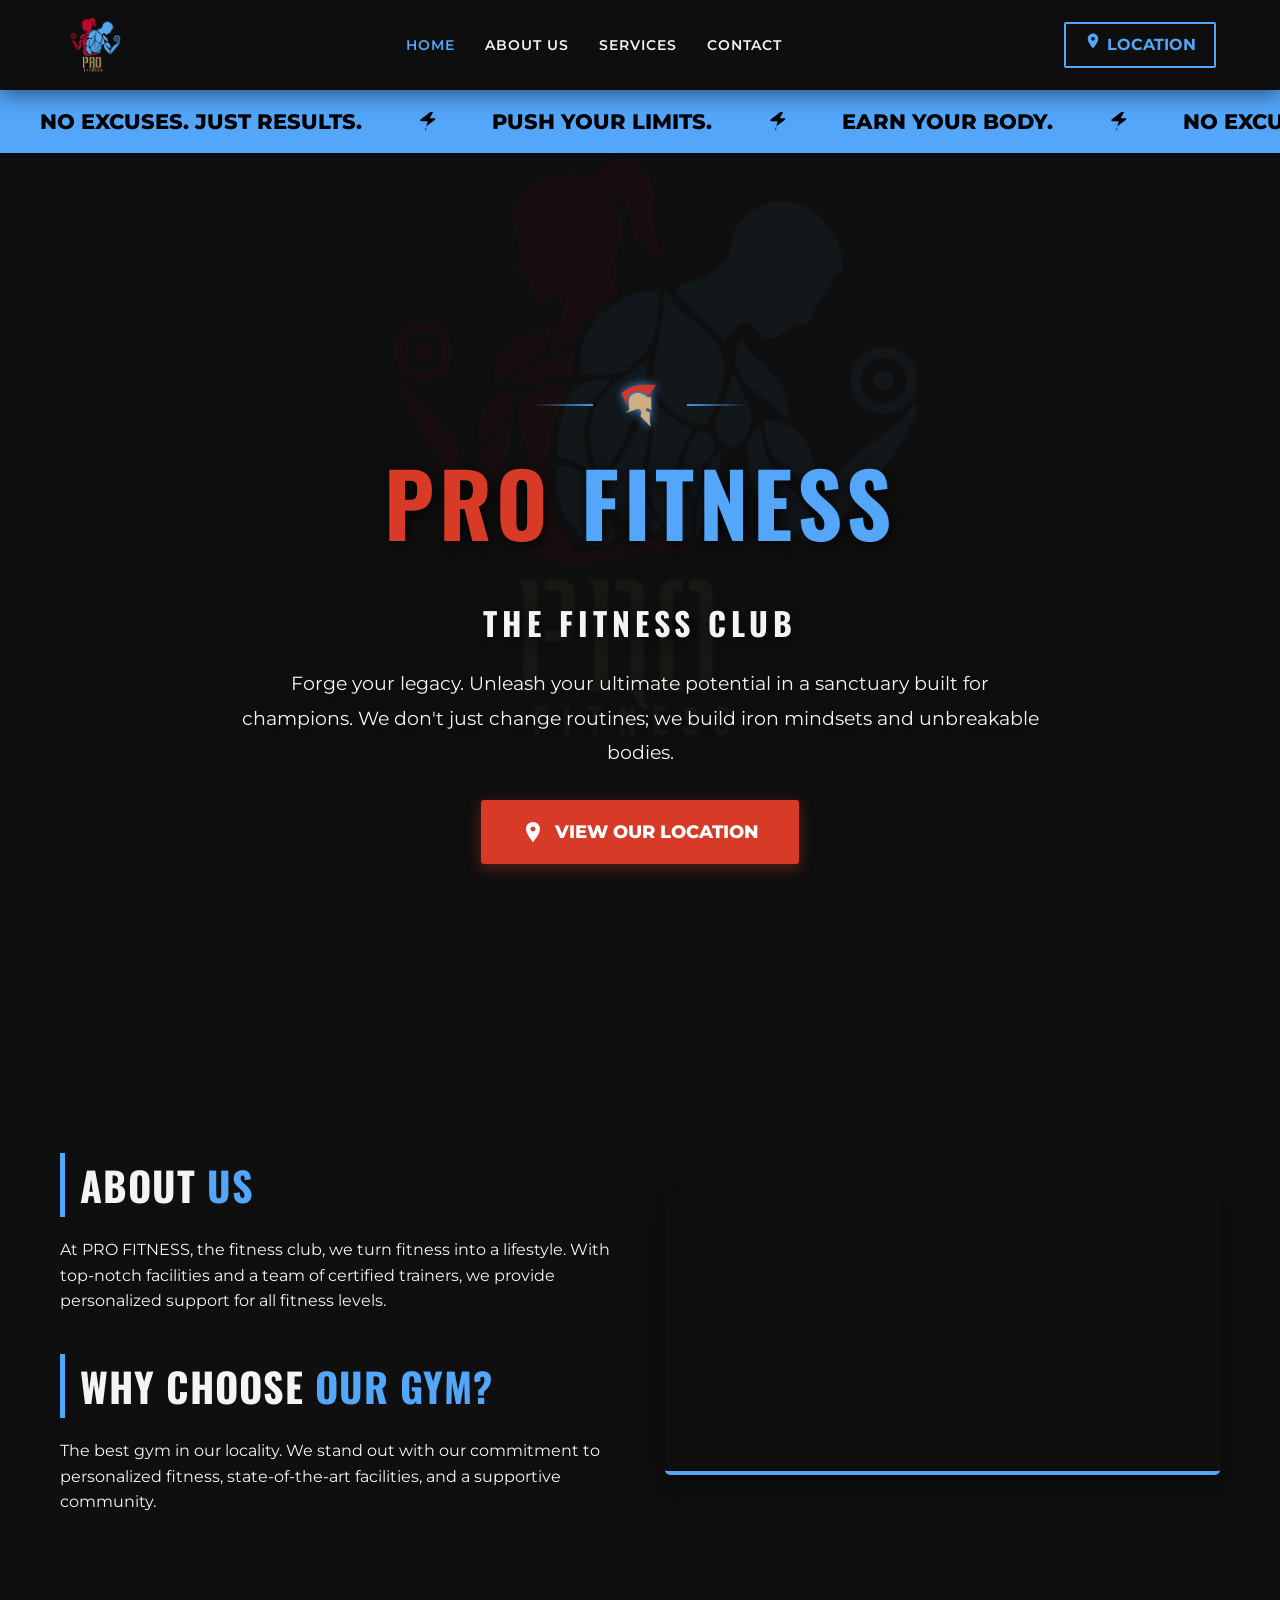
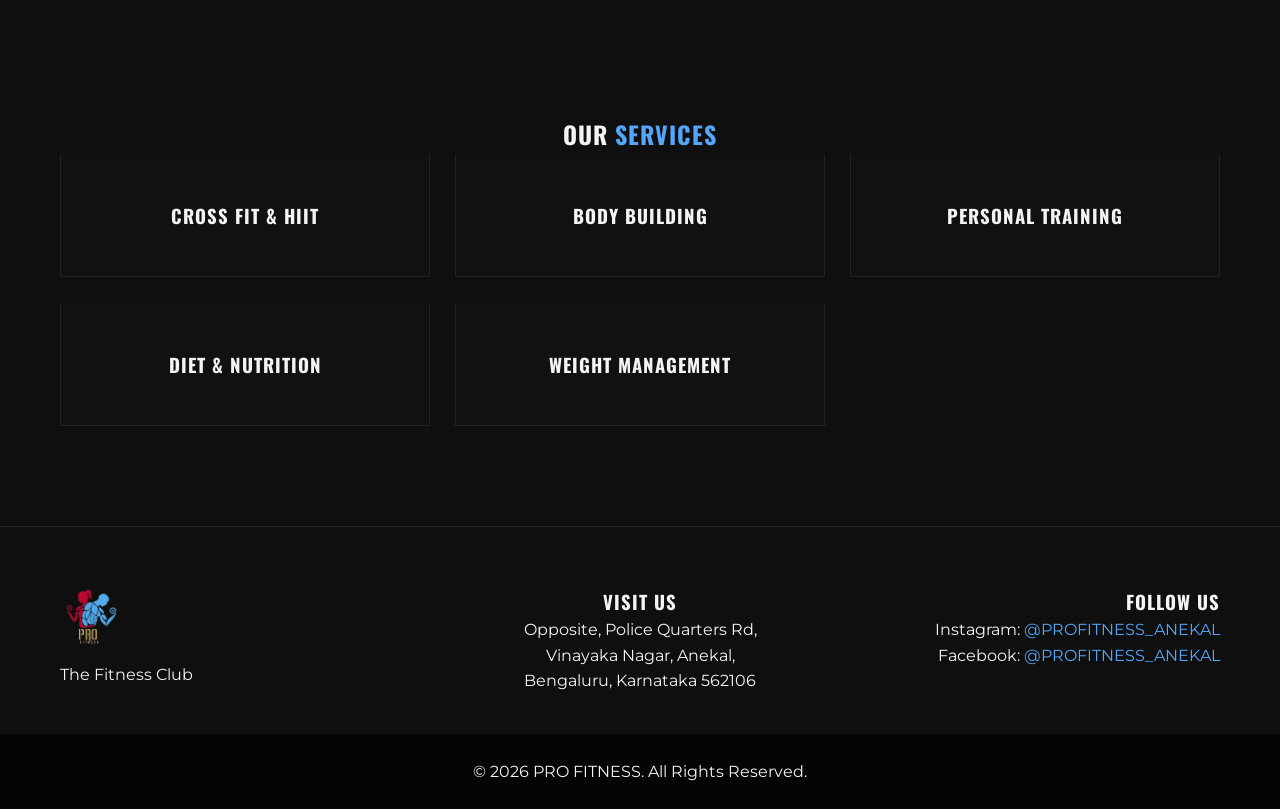
==== index.html @ 19163734 "Add files via upload" ====
<!DOCTYPE html>
<html lang="en">
<head>
    <meta charset="UTF-8">
    <meta name="viewport" content="width=device-width, initial-scale=1.0">
    <title>PRO FITNESS | The Fitness Club</title>
    <link href="https://fonts.googleapis.com/css2?family=Montserrat:wght@400;600;800&family=Oswald:wght@500;700&display=swap" rel="stylesheet">
    <link rel="stylesheet" href="style.css?v=9">
</head>
<body>

    <div style="position: fixed; top: 0; left: 0; width: 100vw; height: 100vh; background: url('logo.png') no-repeat center center; background-size: 50%; opacity: 0.05; z-index: -1; pointer-events: none;"></div>

    <nav class="navbar">
        <div class="logo">
            <a href="index.html">
                <img src="logo.png" alt="PRO FITNESS Logo" class="nav-logo">
            </a>
        </div>
        <ul class="nav-links">
            <li><a href="index.html" class="active">Home</a></li>
            <li><a href="about.html">About Us</a></li>
            <li><a href="services.html">Services</a></li>
            <li><a href="contact.html">Contact</a></li>
        </ul>
        <a href="contact.html#gym-location" class="btn-nav">
            <svg width="18" height="18" fill="currentColor" viewBox="0 0 24 24"><path d="M12 2C8.13 2 5 5.13 5 9c0 5.25 7 13 7 13s7-7.75 7-13c0-3.87-3.13-7-7-7zm0 9.5c-1.38 0-2.5-1.12-2.5-2.5s1.12-2.5 2.5-2.5 2.5 1.12 2.5 2.5-1.12 2.5-2.5 2.5z"/></svg>
            Location
        </a>
    </nav>

    <div class="scrolling-ticker" style="margin-top: 90px; display: flex; align-items: center; background-color: var(--brand-blue);">
        
        <div class="ticker-content" style="display: flex; align-items: center;">
            <span style="color: #000000;">NO EXCUSES. JUST RESULTS.</span> <svg width="20" height="20" viewBox="0 0 24 24" fill="#000000" style="margin: 0 15px;"><path d="M11 21.999c-.19 0-.38-.05-.54-.16-.36-.23-.53-.66-.41-1.07l2.85-9.77H5c-.44 0-.84-.28-.97-.71-.13-.43.01-.9.36-1.18l14-11c.34-.27.83-.26 1.16.03.33.29.41.76.2 1.14l-4.48 8.16h5.73c.42 0 .8.26.95.66.15.4.01.86-.34 1.11l-10 7.5c-.19.14-.42.22-.66.22z"/></svg>
            <span style="color: #000000;">PUSH YOUR LIMITS.</span> <svg width="20" height="20" viewBox="0 0 24 24" fill="#000000" style="margin: 0 15px;"><path d="M11 21.999c-.19 0-.38-.05-.54-.16-.36-.23-.53-.66-.41-1.07l2.85-9.77H5c-.44 0-.84-.28-.97-.71-.13-.43.01-.9.36-1.18l14-11c.34-.27.83-.26 1.16.03.33.29.41.76.2 1.14l-4.48 8.16h5.73c.42 0 .8.26.95.66.15.4.01.86-.34 1.11l-10 7.5c-.19.14-.42.22-.66.22z"/></svg>
            <span style="color: #000000;">EARN YOUR BODY.</span> <svg width="20" height="20" viewBox="0 0 24 24" fill="#000000" style="margin: 0 15px;"><path d="M11 21.999c-.19 0-.38-.05-.54-.16-.36-.23-.53-.66-.41-1.07l2.85-9.77H5c-.44 0-.84-.28-.97-.71-.13-.43.01-.9.36-1.18l14-11c.34-.27.83-.26 1.16.03.33.29.41.76.2 1.14l-4.48 8.16h5.73c.42 0 .8.26.95.66.15.4.01.86-.34 1.11l-10 7.5c-.19.14-.42.22-.66.22z"/></svg>
            <span style="color: #000000;">NO EXCUSES. JUST RESULTS.</span> <svg width="20" height="20" viewBox="0 0 24 24" fill="#000000" style="margin: 0 15px;"><path d="M11 21.999c-.19 0-.38-.05-.54-.16-.36-.23-.53-.66-.41-1.07l2.85-9.77H5c-.44 0-.84-.28-.97-.71-.13-.43.01-.9.36-1.18l14-11c.34-.27.83-.26 1.16.03.33.29.41.76.2 1.14l-4.48 8.16h5.73c.42 0 .8.26.95.66.15.4.01.86-.34 1.11l-10 7.5c-.19.14-.42.22-.66.22z"/></svg>
            <span style="color: #000000;">PUSH YOUR LIMITS.</span> <svg width="20" height="20" viewBox="0 0 24 24" fill="#000000" style="margin: 0 15px;"><path d="M11 21.999c-.19 0-.38-.05-.54-.16-.36-.23-.53-.66-.41-1.07l2.85-9.77H5c-.44 0-.84-.28-.97-.71-.13-.43.01-.9.36-1.18l14-11c.34-.27.83-.26 1.16.03.33.29.41.76.2 1.14l-4.48 8.16h5.73c.42 0 .8.26.95.66.15.4.01.86-.34 1.11l-10 7.5c-.19.14-.42.22-.66.22z"/></svg>
            <span style="color: #000000;">EARN YOUR BODY.</span> <svg width="20" height="20" viewBox="0 0 24 24" fill="#000000" style="margin: 0 15px;"><path d="M11 21.999c-.19 0-.38-.05-.54-.16-.36-.23-.53-.66-.41-1.07l2.85-9.77H5c-.44 0-.84-.28-.97-.71-.13-.43.01-.9.36-1.18l14-11c.34-.27.83-.26 1.16.03.33.29.41.76.2 1.14l-4.48 8.16h5.73c.42 0 .8.26.95.66.15.4.01.86-.34 1.11l-10 7.5c-.19.14-.42.22-.66.22z"/></svg>
        </div>
        
        <div class="ticker-content" style="display: flex; align-items: center;">
            <span style="color: #000000;">NO EXCUSES. JUST RESULTS.</span> <svg width="20" height="20" viewBox="0 0 24 24" fill="#000000" style="margin: 0 15px;"><path d="M11 21.999c-.19 0-.38-.05-.54-.16-.36-.23-.53-.66-.41-1.07l2.85-9.77H5c-.44 0-.84-.28-.97-.71-.13-.43.01-.9.36-1.18l14-11c.34-.27.83-.26 1.16.03.33.29.41.76.2 1.14l-4.48 8.16h5.73c.42 0 .8.26.95.66.15.4.01.86-.34 1.11l-10 7.5c-.19.14-.42.22-.66.22z"/></svg>
            <span style="color: #000000;">PUSH YOUR LIMITS.</span> <svg width="20" height="20" viewBox="0 0 24 24" fill="#000000" style="margin: 0 15px;"><path d="M11 21.999c-.19 0-.38-.05-.54-.16-.36-.23-.53-.66-.41-1.07l2.85-9.77H5c-.44 0-.84-.28-.97-.71-.13-.43.01-.9.36-1.18l14-11c.34-.27.83-.26 1.16.03.33.29.41.76.2 1.14l-4.48 8.16h5.73c.42 0 .8.26.95.66.15.4.01.86-.34 1.11l-10 7.5c-.19.14-.42.22-.66.22z"/></svg>
            <span style="color: #000000;">EARN YOUR BODY.</span> <svg width="20" height="20" viewBox="0 0 24 24" fill="#000000" style="margin: 0 15px;"><path d="M11 21.999c-.19 0-.38-.05-.54-.16-.36-.23-.53-.66-.41-1.07l2.85-9.77H5c-.44 0-.84-.28-.97-.71-.13-.43.01-.9.36-1.18l14-11c.34-.27.83-.26 1.16.03.33.29.41.76.2 1.14l-4.48 8.16h5.73c.42 0 .8.26.95.66.15.4.01.86-.34 1.11l-10 7.5c-.19.14-.42.22-.66.22z"/></svg>
            <span style="color: #000000;">NO EXCUSES. JUST RESULTS.</span> <svg width="20" height="20" viewBox="0 0 24 24" fill="#000000" style="margin: 0 15px;"><path d="M11 21.999c-.19 0-.38-.05-.54-.16-.36-.23-.53-.66-.41-1.07l2.85-9.77H5c-.44 0-.84-.28-.97-.71-.13-.43.01-.9.36-1.18l14-11c.34-.27.83-.26 1.16.03.33.29.41.76.2 1.14l-4.48 8.16h5.73c.42 0 .8.26.95.66.15.4.01.86-.34 1.11l-10 7.5c-.19.14-.42.22-.66.22z"/></svg>
            <span style="color: #000000;">PUSH YOUR LIMITS.</span> <svg width="20" height="20" viewBox="0 0 24 24" fill="#000000" style="margin: 0 15px;"><path d="M11 21.999c-.19 0-.38-.05-.54-.16-.36-.23-.53-.66-.41-1.07l2.85-9.77H5c-.44 0-.84-.28-.97-.71-.13-.43.01-.9.36-1.18l14-11c.34-.27.83-.26 1.16.03.33.29.41.76.2 1.14l-4.48 8.16h5.73c.42 0 .8.26.95.66.15.4.01.86-.34 1.11l-10 7.5c-.19.14-.42.22-.66.22z"/></svg>
            <span style="color: #000000;">EARN YOUR BODY.</span> <svg width="20" height="20" viewBox="0 0 24 24" fill="#000000" style="margin: 0 15px;"><path d="M11 21.999c-.19 0-.38-.05-.54-.16-.36-.23-.53-.66-.41-1.07l2.85-9.77H5c-.44 0-.84-.28-.97-.71-.13-.43.01-.9.36-1.18l14-11c.34-.27.83-.26 1.16.03.33.29.41.76.2 1.14l-4.48 8.16h5.73c.42 0 .8.26.95.66.15.4.01.86-.34 1.11l-10 7.5c-.19.14-.42.22-.66.22z"/></svg>
        </div>
    </div>

    <header id="hero" style="position: relative; margin-top: 0 !important; padding: 80px 20px 40px; min-height: auto;">
        <div class="hero-content" style="position: relative; z-index: 2; margin: 0 auto;">
            
            <div style="display: flex; align-items: center; justify-content: center; gap: 20px; margin-bottom: 25px; opacity: 0.9;">
                <div style="height: 2px; width: 60px; background: linear-gradient(90deg, transparent, var(--brand-blue));"></div>
                
                <img src="helmet.png" alt="PRO FITNESS Icon" style="height: 45px; width: auto; filter: drop-shadow(0px 0px 5px var(--brand-blue));">

                <div style="height: 2px; width: 60px; background: linear-gradient(-90deg, transparent, var(--brand-blue));"></div>
            </div>

            <h1 class="glitch-text" style="font-size: 5.5rem; letter-spacing: 5px; margin-bottom: 20px; text-shadow: 2px 4px 15px rgba(0,0,0,0.8);">
                <span style="color: var(--brand-red);">PRO</span> <span style="color: var(--brand-blue);">FITNESS</span><br><span style="color: var(--text-light); font-size: 2rem;">THE FITNESS CLUB</span>
            </h1>
            <p style="font-size: 1.2rem; max-width: 800px; margin: 0 auto 30px auto; color: var(--text-light); line-height: 1.8; text-shadow: 1px 2px 10px rgba(0,0,0,0.8);">
                Forge your legacy. Unleash your ultimate potential in a sanctuary built for champions. We don't just change routines; we build iron mindsets and unbreakable bodies.
            </p>
            
            <a href="contact.html#gym-location" class="btn-primary" style="display: inline-flex; align-items: center; justify-content: center; gap: 10px;">
                <svg width="24" height="24" fill="currentColor" viewBox="0 0 24 24"><path d="M12 2C8.13 2 5 5.13 5 9c0 5.25 7 13 7 13s7-7.75 7-13c0-3.87-3.13-7-7-7zm0 9.5c-1.38 0-2.5-1.12-2.5-2.5s1.12-2.5 2.5-2.5 2.5 1.12 2.5 2.5-1.12 2.5-2.5 2.5z"/></svg>
                View Our Location
            </a>
            
        </div>
    </header>

    <section id="about" class="section-padding">
        <div class="container about-grid">
            <div class="about-text">
                <h2>ABOUT <span style="color: var(--brand-blue);">US</span></h2>
                <p>At PRO FITNESS, the fitness club, we turn fitness into a lifestyle. With top-notch facilities and a team of certified trainers, we provide personalized support for all fitness levels.</p>
                
                <h2 class="mt-2">WHY CHOOSE <span style="color: var(--brand-blue);">OUR GYM?</span></h2>
                <p>The best gym in our locality. We stand out with our commitment to personalized fitness, state-of-the-art facilities, and a supportive community.</p>
            </div>
            <div class="about-image">
                <video src="VIDEO" autoplay loop muted playsinline></video>
            </div>
        </div>
    </section>
    
    <section id="services" class="section-padding">
        <div class="container">
            <h2 class="text-center section-title">OUR <span style="color: var(--brand-blue);">SERVICES</span></h2>
            <div class="services-grid">
                <a href="crossfit.html" class="service-card"><h3>Cross Fit & HIIT</h3></a>
                <a href="bodybuilding.html" class="service-card"><h3>Body Building</h3></a>
                <a href="personal-training.html" class="service-card"><h3>Personal Training</h3></a>
                <a href="diet-nutrition.html" class="service-card"><h3>Diet & Nutrition</h3></a>
                <a href="weight-management.html" class="service-card"><h3>Weight Management</h3></a>
                </div>
        </div>
    </section>
    
    <footer id="contact">
        <div class="container footer-content" style="display: flex; flex-wrap: wrap; justify-content: space-between; align-items: flex-start; gap: 30px;">
            
            <div class="footer-brand" style="flex: 1; min-width: 250px; text-align: left;">
                <img src="logo.png" alt="PRO FITNESS Logo" style="height: 60px; margin-bottom: 15px;">
                <p>The Fitness Club</p>
            </div>
            
            <div class="footer-address" style="flex: 1; min-width: 250px; text-align: center;">
                <h3>Visit Us</h3>
                <p>Opposite, Police Quarters Rd,<br> Vinayaka Nagar, Anekal, <br> Bengaluru, Karnataka 562106</p>
            </div>
            
            <div class="footer-social" style="flex: 1; min-width: 250px; text-align: right;">
                <h3>Follow Us</h3>
                <p>Instagram: <a href="https://www.instagram.com/profitness_anekal/" target="_blank" style="color: var(--brand-blue);">@PROFITNESS_ANEKAL</a></p>
                <p>Facebook: <a href="https://www.facebook.com/profitness_anekal/" target="_blank" style="color: var(--brand-blue);">@PROFITNESS_ANEKAL</a></p>
            </div>
            
        </div>
        
        <div class="footer-bottom">
            <p>&copy; 2026 PRO FITNESS. All Rights Reserved.</p>
        </div>
    </footer>

</body>
</html>
---- style.css ----
/* =========================================
   1. GLOBAL RESET & BRAND VARIABLES
   ========================================= */
:root {
    /* PRO FITNESS BRAND COLORS */
    --brand-blue: #53A6FA;      /* From muscle silhouette */
    --brand-red: #D73A27;       /* From "PRO" text */
    --brand-red-hover: #b02e1f;
    
    /* BACKGROUNDS */
    --bg-dark: #0f0f0f;
    --bg-darker: #050505;
    
    /* TEXT */
    --text-light: #f4f4f4;
    --text-muted: #aaaaaa;
    
    /* FONTS */
    --font-heading: 'Oswald', sans-serif;
    --font-body: 'Montserrat', sans-serif;

    /* COMPATIBILITY ALIASES (Keeps old HTML working) */
    --kratos-green: var(--brand-blue); 
    --kratos-green-hover: #4295e8;
    --kratos-gold: var(--brand-red); 
}

* {
    margin: 0;
    padding: 0;
    box-sizing: border-box;
}

html, body {
    scroll-behavior: smooth;
    overflow-x: hidden; /* Prevents side-scrolling */
    width: 100%;
}

body {
    background-color: var(--bg-dark);
    color: var(--text-light);
    font-family: var(--font-body);
    line-height: 1.6;
}

h1, h2, h3 {
    font-family: var(--font-heading);
    text-transform: uppercase;
    letter-spacing: 1px;
}

/* Accent for spans inside headings */
span {
    color: var(--brand-blue);
}

a {
    text-decoration: none;
    color: var(--text-light);
    transition: 0.3s ease;
}

img, iframe, video {
    max-width: 100%;
    height: auto;
    display: block;
}

/* =========================================
   2. LAYOUT UTILITIES
   ========================================= */
.container {
    max-width: 1200px;
    margin: 0 auto;
    padding: 0 20px;
}

.section-padding {
    padding: 100px 0;
}

.text-center { text-align: center; }
.mt-2 { margin-top: 40px; }
.dark-bg { background-color: var(--bg-darker); }

/* =========================================
   3. NAVIGATION (Clean Header)
   ========================================= */
.navbar {
    display: flex;
    justify-content: space-between;
    align-items: center;
    padding: 15px 5%;
    background: rgba(15, 15, 15, 0.98);
    position: fixed;
    width: 100%;
    top: 0;
    z-index: 1000;
    border-bottom: none; /* Red line removed as requested */
    box-shadow: 0 4px 20px rgba(0,0,0,0.5);
}

.nav-logo {
    height: 60px; 
    width: auto;
    transition: 0.3s ease;
}

.nav-logo:hover {
    transform: scale(1.05); 
}

.nav-links {
    display: flex;
    list-style: none;
    gap: 30px;
}

.nav-links a {
    font-weight: 600;
    font-size: 0.9rem;
    text-transform: uppercase;
    letter-spacing: 1px;
}

.nav-links a:hover, .nav-links a.active {
    color: var(--brand-blue);
}

.btn-nav {
    border: 2px solid var(--brand-blue);
    padding: 8px 18px;
    color: var(--brand-blue);
    font-weight: 700;
    text-transform: uppercase;
    border-radius: 2px;
}

.btn-nav:hover {
    background: var(--brand-blue);
    color: #000;
}

/* =========================================
   4. HERO SECTION
   ========================================= */
#hero {
    height: 100vh;
    display: flex;
    align-items: center;
    justify-content: center;
    text-align: center;
    padding: 0 20px;
}

.hero-content h1 {
    font-size: clamp(2.5rem, 8vw, 5rem);
    line-height: 1.1;
    margin-bottom: 20px;
}

.hero-content h1 span {
    color: var(--brand-red); /* "THE FITNESS CLUB" or "PRO" highlight */
}

.hero-content p {
    font-size: 1.1rem;
    color: var(--text-muted);
    max-width: 700px;
    margin: 0 auto 40px auto;
}

.btn-primary {
    background: var(--brand-red);
    color: #fff;
    padding: 18px 40px;
    font-size: 1.1rem;
    font-weight: 800;
    text-transform: uppercase;
    border-radius: 3px;
    box-shadow: 0 4px 15px rgba(215, 58, 39, 0.4);
    border: none;
    cursor: pointer;
    display: inline-block;
}

.btn-primary:hover {
    background: var(--brand-red-hover);
    box-shadow: 0 6px 20px rgba(215, 58, 39, 0.6);
    transform: translateY(-3px);
}

/* =========================================
   5. SECTIONS (About, Services, Contact)
   ========================================= */
.about-grid {
    display: grid;
    grid-template-columns: 1fr 1fr;
    gap: 50px;
    align-items: center;
}

.about-text h2 {
    font-size: 2.5rem;
    margin-bottom: 20px;
    border-left: 5px solid var(--brand-blue);
    padding-left: 15px;
}

.team-img, .about-image video {
    width: 100%; 
    border-radius: 5px;   
    box-shadow: 0 10px 30px rgba(0,0,0,0.5); 
    border-bottom: 4px solid var(--brand-blue);
}

.services-grid {
    display: grid;
    grid-template-columns: repeat(auto-fit, minmax(280px, 1fr));
    gap: 25px;
}

.service-card {
    background: #111;
    border: 1px solid #222;
    padding: 45px 25px;
    text-align: center;
    border-top: 3px solid transparent;
}

.service-card:hover {
    background: #1a1a1a;
    border-top: 3px solid var(--brand-red);
    transform: translateY(-10px);
}

.contact-form-container {
    background: #111;
    padding: 40px;
    border-top: 4px solid var(--brand-blue);
}

.booking-form input, .booking-form select {
    width: 100%;
    padding: 15px;
    margin-bottom: 20px;
    background: #1a1a1a;
    border: 1px solid #333;
    color: #fff;
}

.booking-form input:focus {
    border-color: var(--brand-blue);
    outline: none;
}

/* =========================================
   6. TICKER & FOOTER
   ======================================== */
.scrolling-ticker {
    background-color: var(--brand-blue); 
    padding: 15px 0;
    display: flex; 
    overflow: hidden;
    white-space: nowrap;
}

.ticker-content {
    display: flex;
    flex-shrink: 0; 
    min-width: 100%;
    animation: scrollTicker 20s linear infinite; 
}

.ticker-content span {
    margin: 0 40px;
    font-size: 1.3rem;
    font-weight: 800;
    color: #000;
}

@keyframes scrollTicker {
    0% { transform: translateX(0); }
    100% { transform: translateX(-100%); }
}

footer {
    background: var(--bg-dark);
    border-top: 1px solid #222;
    padding: 60px 0 0;
}

.footer-bottom {
    text-align: center;
    padding: 25px;
    background: #050505;
    margin-top: 40px;
}

/* =========================================
   7. ULTRA-STRICT MOBILE RESPONSIVENESS
   ========================================= */
@media (max-width: 768px) {
    .navbar {
        flex-direction: column;
        padding: 10px;
        gap: 10px;
    }

    .nav-logo { height: 45px; }

    .nav-links { gap: 15px; }

    .hero-content h1 { font-size: 2.8rem; }

    .about-grid {
        display: flex;
        flex-direction: column;
        text-align: center;
    }

    .about-text h2 {
        border-left: none;
        border-bottom: 4px solid var(--brand-blue);
        display: inline-block;
        padding: 0 0 10px 0;
    }

    .btn-primary { width: 100%; }
    
    .scrolling-ticker { margin-top: 105px !important; }
}
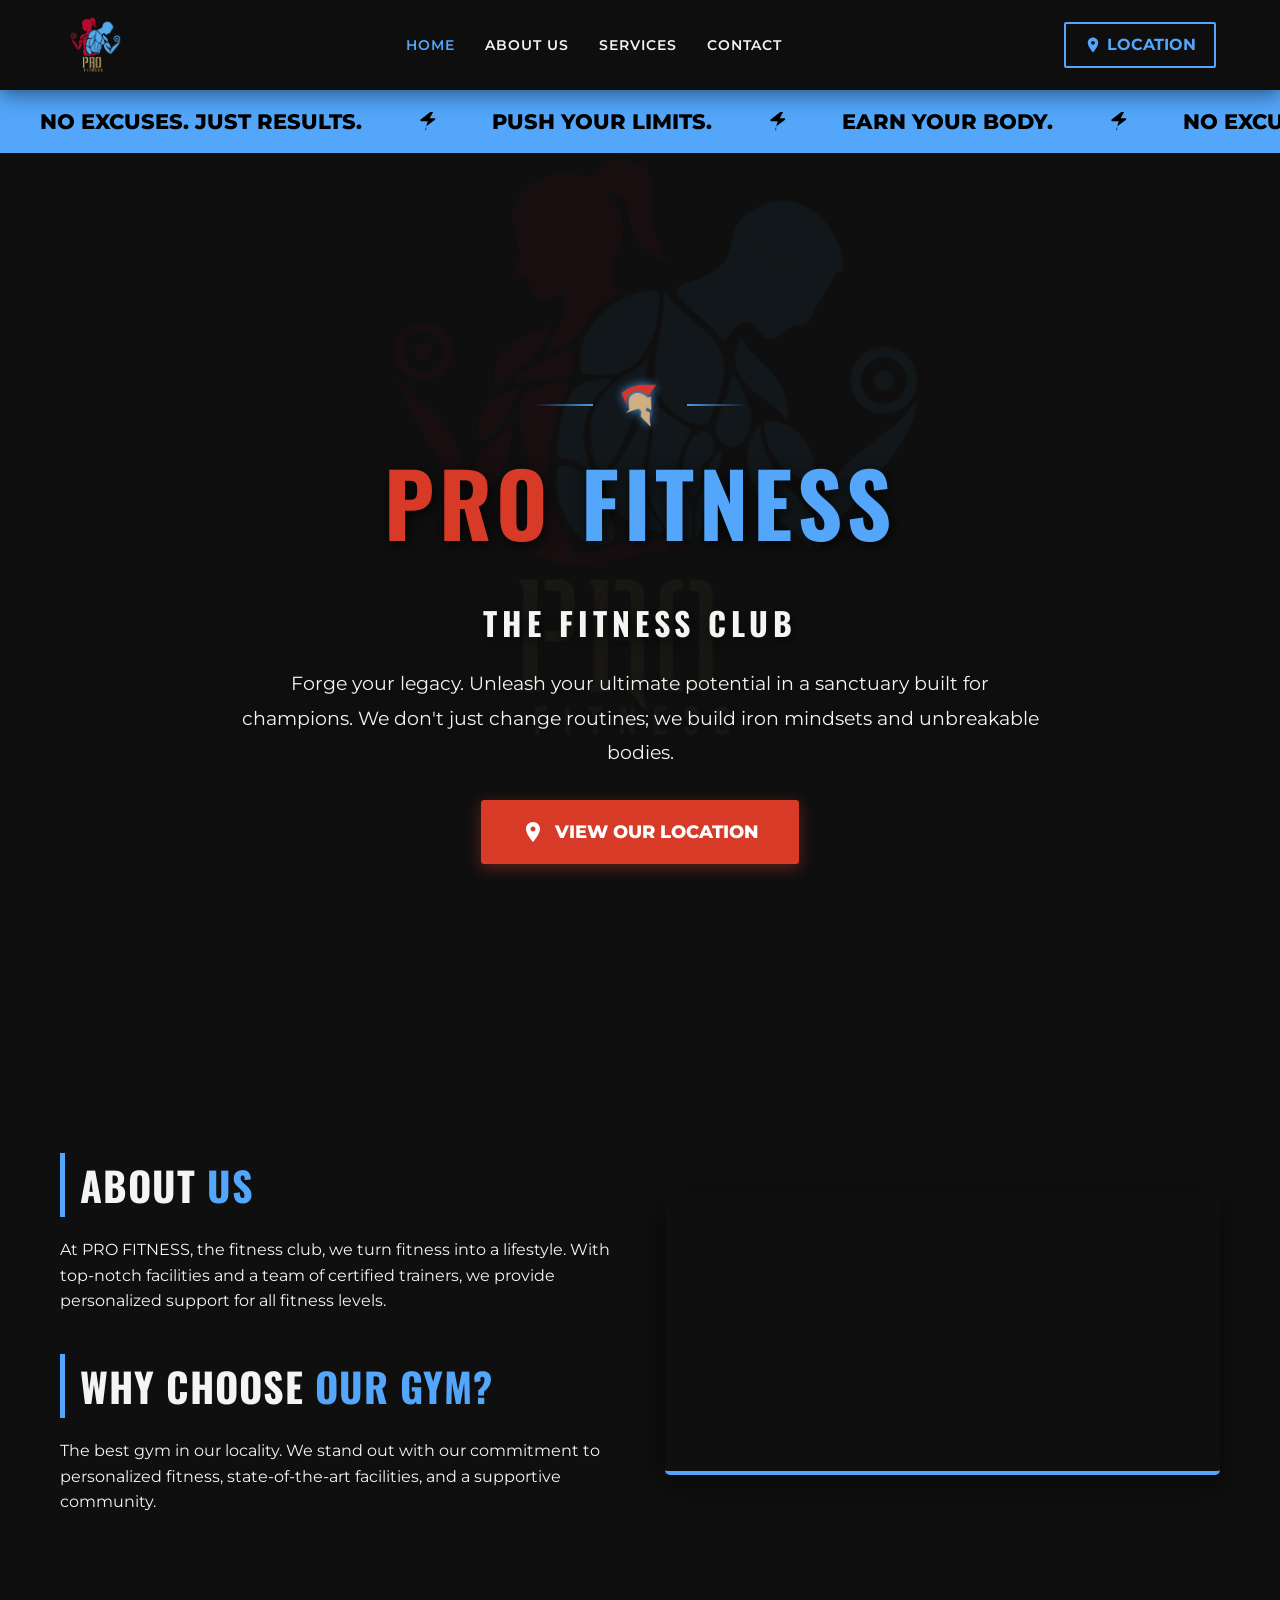
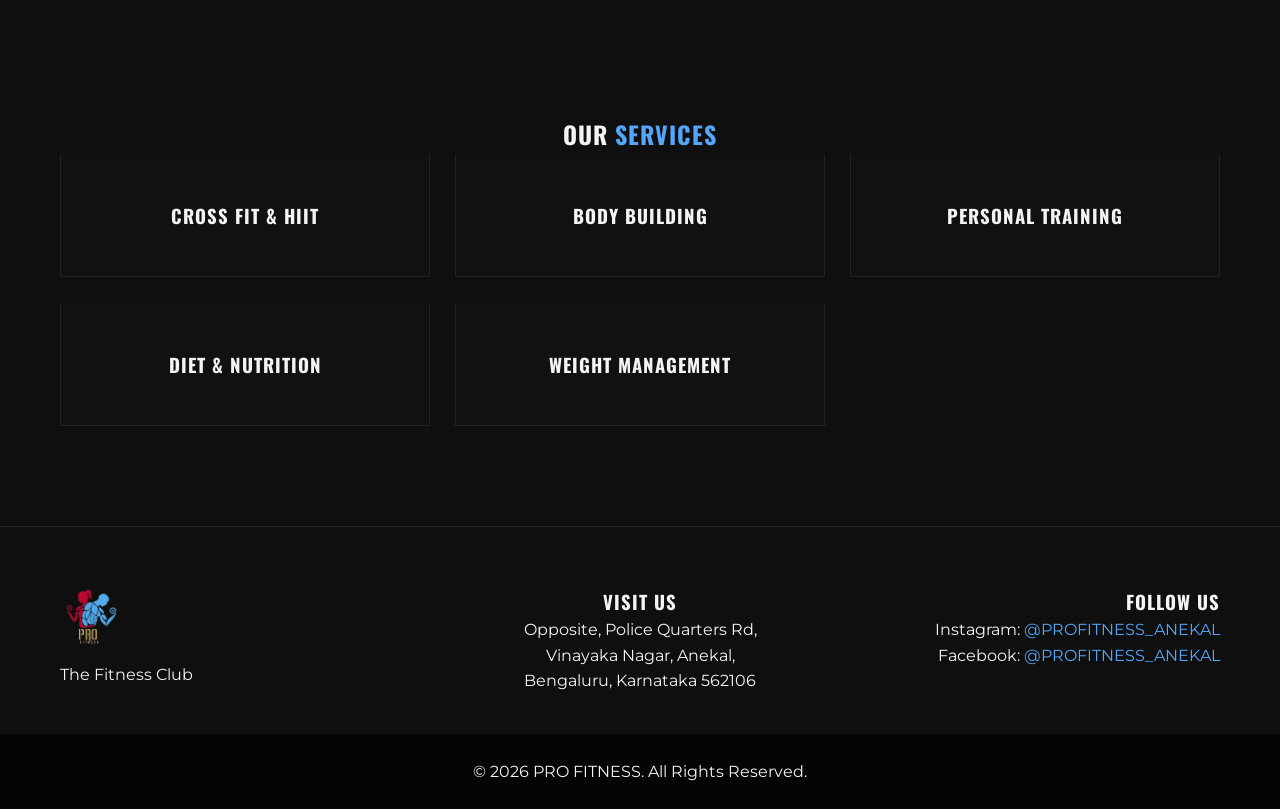
==== commit db3a7b8e: "Add files via upload" ====
--- a/index.html
+++ b/index.html
@@ -86,7 +86,7 @@
                 <p>The best gym in our locality. We stand out with our commitment to personalized fitness, state-of-the-art facilities, and a supportive community.</p>
             </div>
             <div class="about-image">
-                <video src="VIDEO" autoplay loop muted playsinline></video>
+                <video src="about.mp4" autoplay loop muted playsinline></video>
             </div>
         </div>
     </section>
--- a/style.css
+++ b/style.css
@@ -135,6 +135,10 @@
     font-weight: 700;
     text-transform: uppercase;
     border-radius: 2px;
+    /* Moved from HTML to CSS so mobile can hide it */
+    display: flex; 
+    align-items: center; 
+    gap: 5px;
 }
 
 .btn-nav:hover {
@@ -330,4 +334,4 @@
     .btn-primary { width: 100%; }
     
     .scrolling-ticker { margin-top: 105px !important; }
-}+}
